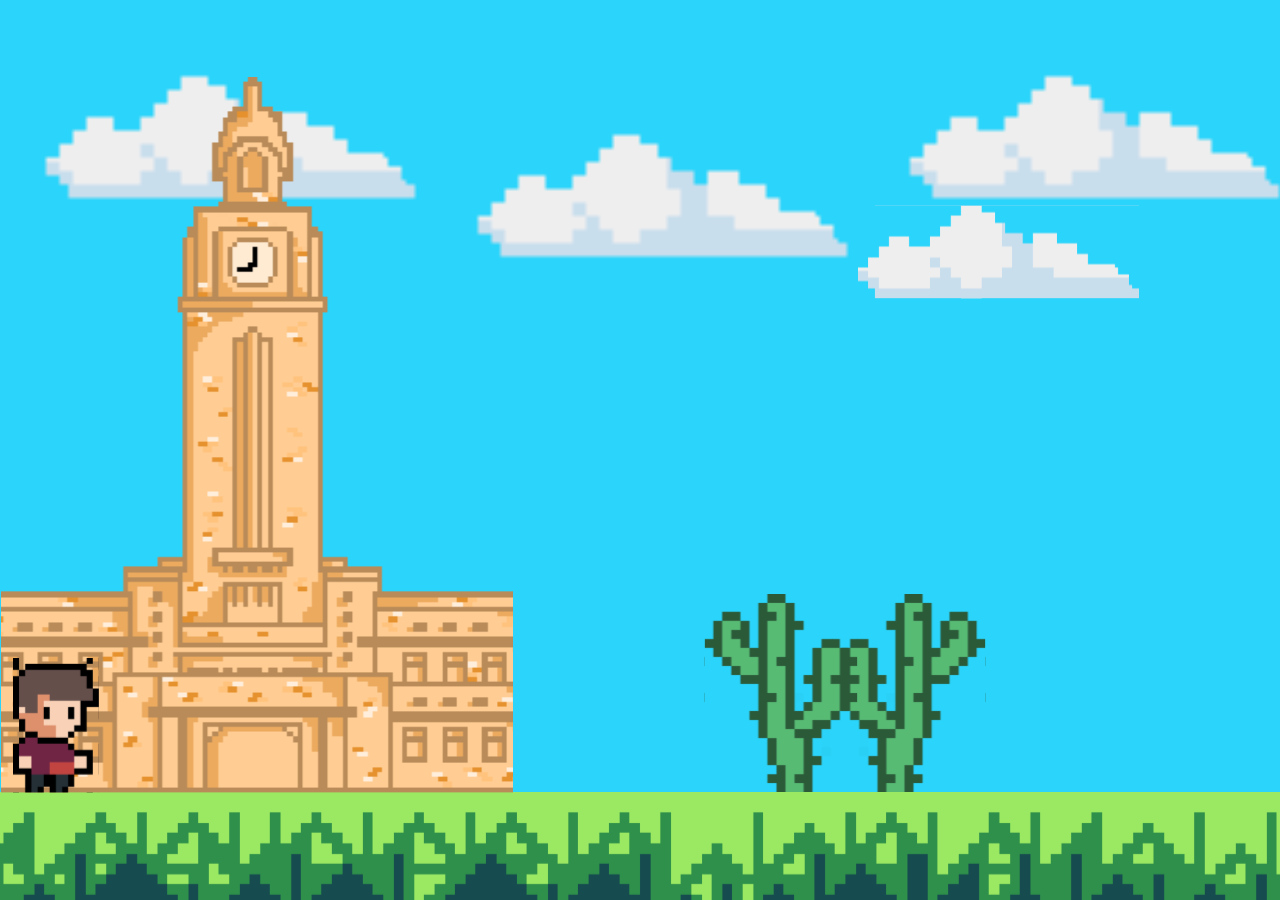
==== devpagemain/index.html @ 6b2ba72b "Add files via upload" ====
<!DOCTYPE html>
<html lang="en">

<head>
    <meta charset="UTF-8">
    <meta http-equiv="X-UA-Compatible" content="IE=edge">
    <meta name="viewport" content="width=device-width, initial-scale=1.0">
    <title>devpage</title>
    <link rel="stylesheet" href="style.css">
    <script src="script.js"></script>
</head>

<body>
    <div class="all">
        <div class="sky"> <img src="sky 1.svg" alt=""></div>
        <div class="grass"> <img src="Layer 4 1.svg" alt=""></div>
        <div class="ct"> <img src="cloctower3 1.svg" alt=""></div>
        <div class="cloud1"> <img src="cloud 1.svg" alt=""></div>
        <div class="cactus1"><img src="cactus2 1.svg" alt=""></div>
        <div class="cactus2"><img src="cactus2 2.svg" alt=""></div>
        <div id="walk">
            <div class="static"> <img src="sprite 1.svg" alt=""></div>
            <div class="walk1"> <img src="walk1 1.svg" alt=""></div>
            <div class="walk2"><img src="walk2 1.svg" alt=""></div>
        </div>

    </div>

</body>
<script src="script.js"></script>
</html>
---- devpagemain/style.css ----
* {
    padding: 0;
    margin: 0;

}

.all {
    height: 100vh;
    width: 100vw;
    overflow: hidden;
    position: absolute;
}

.sky img {
    position: absolute;
    width: 100vw;
    height: 100vh;
    object-fit: cover;
    z-index: 1;
}

.grass img {
    z-index: 2;
    /*grass*/
    position: absolute;
    height: 12vh;
    bottom: 0px;
    width: 100vw;
    object-fit: cover;
}

.ct img {
    z-index: 3;
    position: absolute;
    width: 40vw;
    height: 80vh;
    bottom: 11.5vh;
    left: 1px;
    object-fit: cover;

}

.cloud1 img {
    z-index: 3;
    position: absolute;
    width: 22vw;
    height: 22vh;
    top: 17vh;
    left: 67vw;
}

.cactus1 img {
    z-index: 4;
    position: absolute;
    width: 22vw;
    height: 22vh;
    bottom: 12vh;
    left: 60vw;
}

.cactus2 img {
    z-index: 4;
    position: absolute;
    width: 22vw;
    height: 22vh;
    bottom: 12vh;
    left: 50vw;
}

#walk {
    position: absolute;
    z-index: 5;
    left: 1vw;
    bottom: 11.5vh;

}

.static img {
    position: relative;
    z-index: 5;
    top: 0px;
    left: 0px;

}

.walk1,
.walk2 {
    display: none;
}

.jump {
    animation: jump 0.5s
}

@keyframes jump {
    0% {
        transform: translateY(0px);
    }

    50% {
        transform: translateY(-200px);
    }

    100% {
        transform: translateY(0px);
    }
}
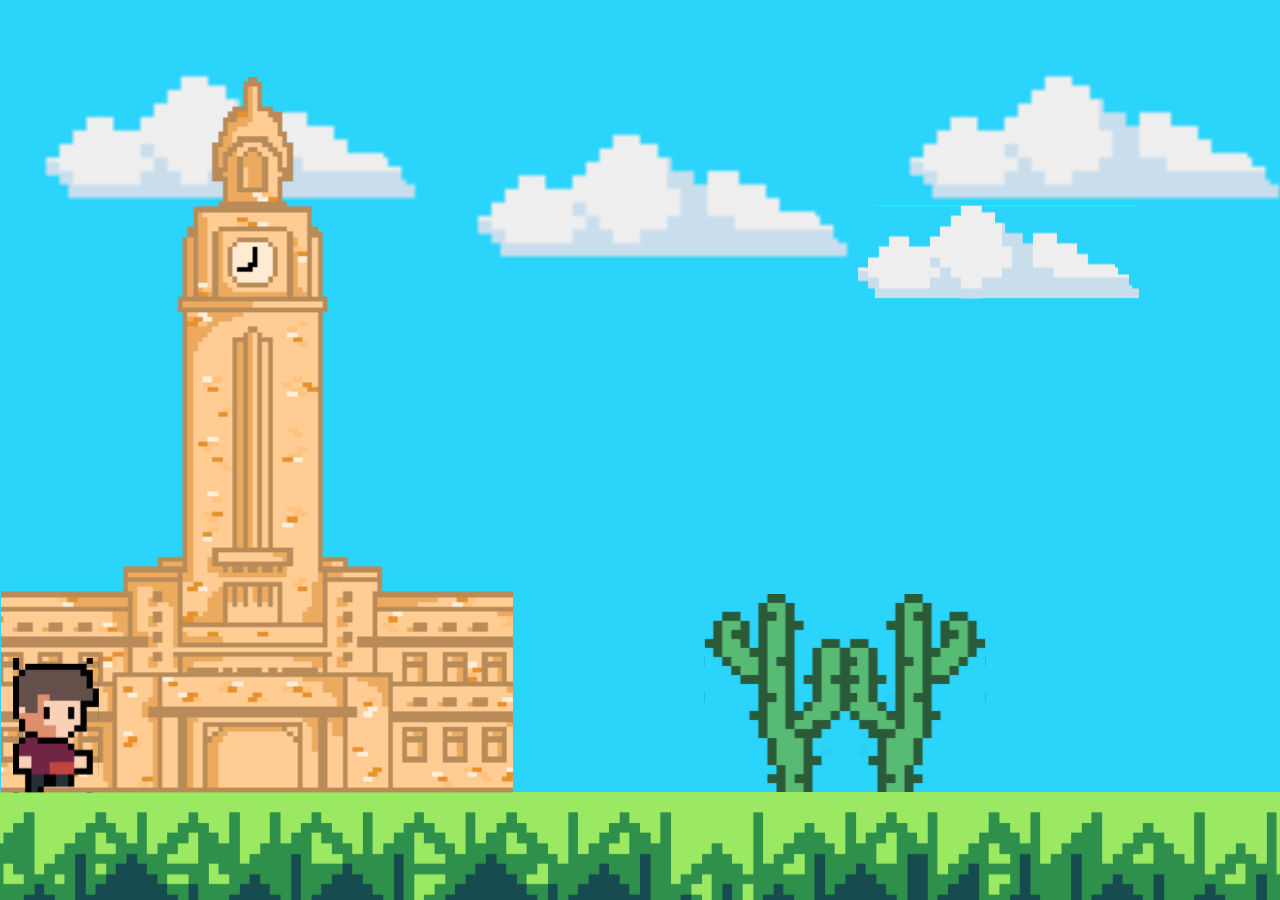
==== commit 0baa5339: "changes" ====
--- a/devpagemain/index.html
+++ b/devpagemain/index.html
@@ -19,13 +19,35 @@
         <div class="cactus1"><img src="cactus2 1.svg" alt=""></div>
         <div class="cactus2"><img src="cactus2 2.svg" alt=""></div>
         <div id="walk">
-            <div class="static"> <img src="sprite 1.svg" alt=""></div>
-            <div class="walk1"> <img src="walk1 1.svg" alt=""></div>
-            <div class="walk2"><img src="walk2 1.svg" alt=""></div>
+            <div id="static"> <img src="sprite 1.svg" alt=""></div>
+            <div id="walk1"> <img src="walk1 1.svg" alt=""></div>
+            <div id="walk2"><img src="walk2 1.svg" alt=""></div>
         </div>
+        <div id="bricks1">
+            <div id="brick1"> <img src="brick 1.svg" alt=""></div>
+            <div id="brickpopped"> <img src="brick_popped 1.svg" alt=""></div>
+        </div>
+        <div id="bricks2">
+            <div id="brick1"> <img src="brick 1.svg" alt=""></div>
+            <div id="brickpopped"> <img src="brick_popped 1.svg" alt=""></div>
+        </div>
+        <div id="bricks3">
+            <div id="brick1"> <img src="brick 1.svg" alt=""></div>
+            <div id="brickpopped"> <img src="brick_popped 1.svg" alt=""></div>
+        </div>
+        <div id="bricks4">
+            <div id="brick1"> <img src="brick 1.svg" alt=""></div>
+            <div id="brickpopped"> <img src="brick_popped 1.svg" alt=""></div>
+        </div>
+        <div id="popupfront"> <img src="popup.svg" alt=""></div>
+        <div id="popupback"> <img src="popup.svg" alt=""></div>
+        <div id="popupvideo"> <img src="popup.svg" alt=""></div>
+        <div id="popupdesign"> <img src="popup.svg" alt=""></div>
+
 
     </div>
 
 </body>
 <script src="script.js"></script>
+
 </html>--- a/devpagemain/style.css
+++ b/devpagemain/style.css
@@ -72,24 +72,133 @@
     z-index: 5;
     left: 1vw;
     bottom: 11.5vh;
-
-}
-
-.static img {
+}
+
+#static img {
     position: relative;
     z-index: 5;
     top: 0px;
     left: 0px;
-
-}
-
-.walk1,
-.walk2 {
+}
+
+#walk1,
+#walk2 {
+    position: relative;
+    z-index: 5;
+    top: 0px;
+    left: 0px;
+
+}
+
+#bricks1,
+#bricks2,
+#bricks3,
+#bricks4 {
+    position: absolute;
+    z-index: 6;
+    bottom: 40vh;
+    /* left: 25vw; */
+    height: 10vh;
+    width: 8vw;
+}
+
+#bricks1 {
+    left: 7vw;
+}
+
+#bricks2 {
+    left: 30vw;
+}
+
+#bricks3 {
+    left: 53vw;
+}
+
+#bricks4 {
+    left: 76vw;
+}
+
+#brickpopped {
     display: none;
 }
 
 .jump {
     animation: jump 0.5s
+}
+
+.walkhidden {
+    display: none;
+}
+
+.seeleft {
+    transform: scaleX(-1);
+}
+
+.seeright {
+    transform: scaleX(1);
+}
+
+#popupfront {
+    position: absolute;
+    z-index: 7;
+    top: 10vh;
+    left: 25vw;
+    height: 100vh;
+    width: 60vw;
+    scale: 0;
+    transition: 1s ease;
+}
+
+#popupfront img {
+    width: 60vw;
+}
+
+#popupback {
+    position: absolute;
+    z-index: 7;
+    top: 10vh;
+    left: 25vw;
+    height: 100vh;
+    width: 60vw;
+    scale: 0;
+    transition: 1s ease;
+
+}
+
+#popupback img {
+    width: 60vw;
+}
+
+#popupvideo {
+    position: absolute;
+    z-index: 7;
+    top: 10vh;
+    left: 25vw;
+    height: 100vh;
+    width: 60vw;
+    scale: 0;
+    transition: 1s ease;
+
+}
+
+#popupvideo img {
+    width: 60vw;
+}
+
+#popupdesign {
+    position: absolute;
+    z-index: 7;
+    top: 10vh;
+    left: 25vw;
+    height: 100vh;
+    width: 60vw;
+    scale: 0;
+    transition: 1s ease;
+
+}
+
+#popupdesign img {
+    width: 60vw;
 }
 
 @keyframes jump {
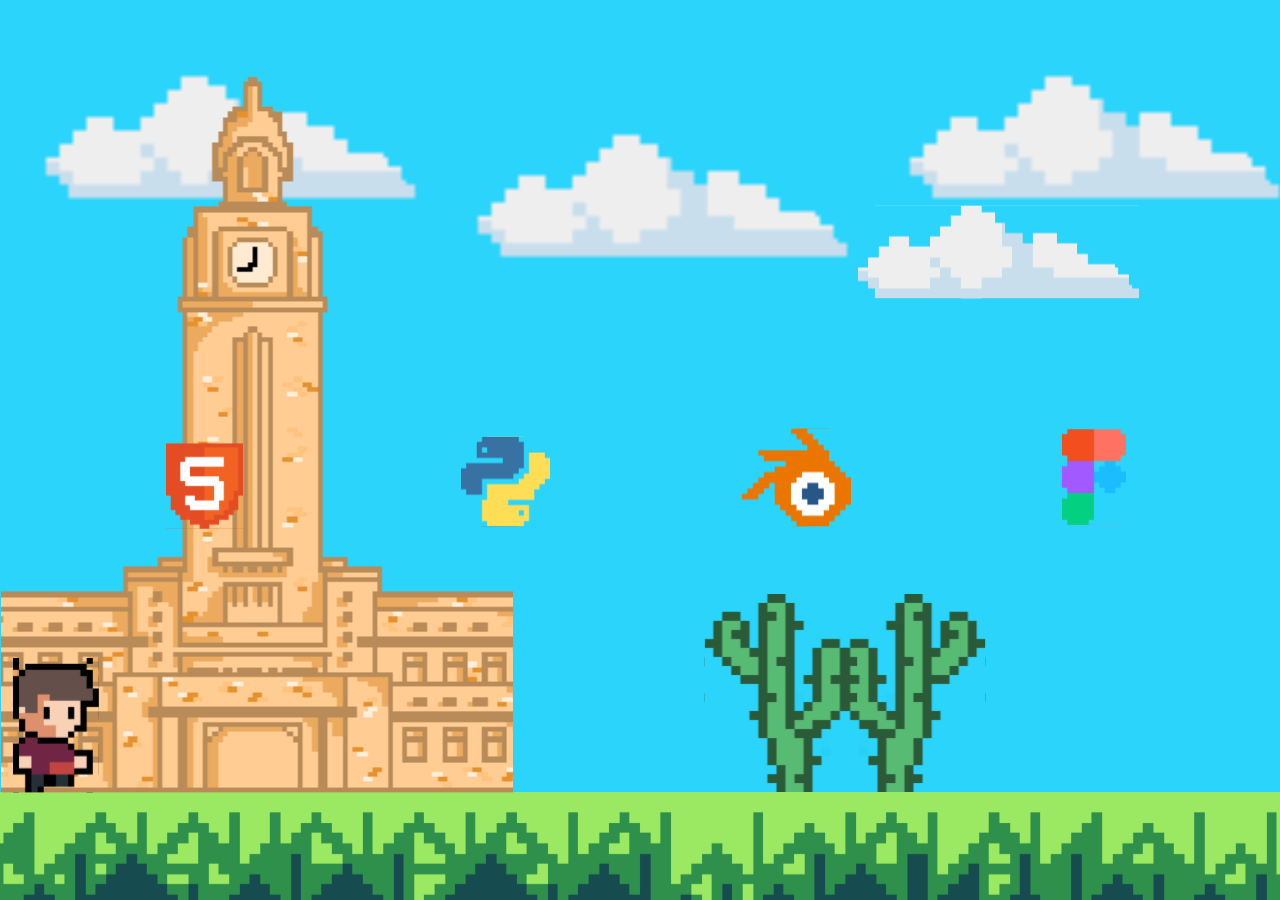
==== commit c47047f9: "changes" ====
--- a/devpagemain/index.html
+++ b/devpagemain/index.html
@@ -24,19 +24,27 @@
             <div id="walk2"><img src="walk2 1.svg" alt=""></div>
         </div>
         <div id="bricks1">
-            <div id="brick1"> <img src="brick 1.svg" alt=""></div>
+            <div id="brick1"> <img src="brick 1.svg" alt="">
+                <div id="icon1"><img src="html1.svg" alt=""></div>
+            </div>
             <div id="brickpopped"> <img src="brick_popped 1.svg" alt=""></div>
         </div>
         <div id="bricks2">
-            <div id="brick1"> <img src="brick 1.svg" alt=""></div>
+            <div id="brick1"> <img src="brick 1.svg" alt="">
+                <div id="icon2"><img src="python1.svg" alt=""></div>
+            </div>
             <div id="brickpopped"> <img src="brick_popped 1.svg" alt=""></div>
         </div>
         <div id="bricks3">
-            <div id="brick1"> <img src="brick 1.svg" alt=""></div>
+            <div id="brick1"> <img src="brick 1.svg" alt="">
+                <div id="icon3"><img src="blender1.svg" alt=""></div>
+            </div>
             <div id="brickpopped"> <img src="brick_popped 1.svg" alt=""></div>
         </div>
         <div id="bricks4">
-            <div id="brick1"> <img src="brick 1.svg" alt=""></div>
+            <div id="brick1"> <img src="brick 1.svg" alt="">
+                <div id="icon4"><img src="figma1.svg" alt=""></div>
+            </div>
             <div id="brickpopped"> <img src="brick_popped 1.svg" alt=""></div>
         </div>
         <div id="popupfront"> <img src="popup.svg" alt=""></div>
--- a/devpagemain/style.css
+++ b/devpagemain/style.css
@@ -69,7 +69,7 @@
 
 #walk {
     position: absolute;
-    z-index: 5;
+    z-index: 10;
     left: 1vw;
     bottom: 11.5vh;
 }
@@ -99,7 +99,7 @@
     bottom: 40vh;
     /* left: 25vw; */
     height: 10vh;
-    width: 8vw;
+    width: 15vw;
 }
 
 #bricks1 {
@@ -122,10 +122,49 @@
     display: none;
 }
 
+#icon1 img{
+    height: 18vh;
+    width: 6vw;
+    bottom: -3vh;
+    position: absolute;
+    left: 6vw;
+    z-index: 15;
+}
+
+#icon2 img{
+    height: 23vh;
+    width: 7vw;
+    bottom: -5vh;
+    position: absolute;
+    left: 6vw;
+    z-index: 15;
+}
+
+#icon3 img{
+    height: 31vh;
+    width: 8.5vw;
+    bottom: -8.5vh;
+    position: absolute;
+    left: 5vw;
+    z-index: 15;
+}
+
+#icon4 img{
+    height: 20vh;
+    width: 5vw;
+    bottom: -3vh;
+    position: absolute;
+    left: 7vw;
+    z-index: 15;
+}
 .jump {
     animation: jump 0.5s
 }
 
+.iconjump{
+    animation: iconjump 0.5s;
+}
+
 .walkhidden {
     display: none;
 }
@@ -213,4 +252,18 @@
     100% {
         transform: translateY(0px);
     }
+}
+
+@keyframes iconjump{
+    0% {
+        transform: translateY(0px);
+    }
+
+    50% {
+        transform: translateY(-200px);
+    }
+
+    100% {
+        transform: translateY(0px);
+    }
 }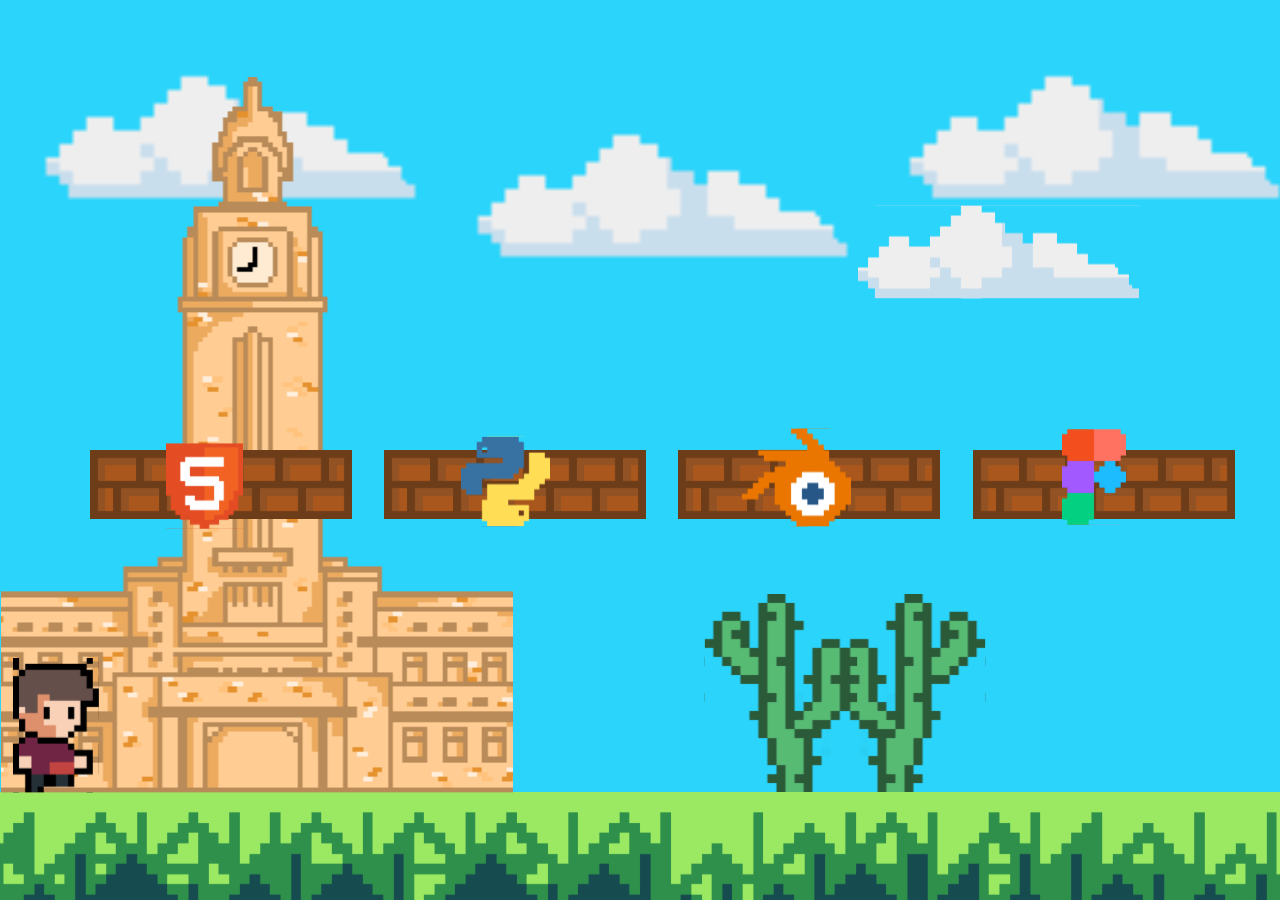
==== commit 05ef60da: "responsiveness add" ====
--- a/devpagemain/index.html
+++ b/devpagemain/index.html
@@ -25,32 +25,32 @@
         </div>
         <div id="bricks1">
             <div id="brick1"> <img src="brick 1.svg" alt="">
-                <div id="icon1"><img src="html1.svg" alt=""></div>
+                <div id="icon1"><img id="htmllogo" src="html1.svg" alt=""></div>
             </div>
             <div id="brickpopped"> <img src="brick_popped 1.svg" alt=""></div>
         </div>
         <div id="bricks2">
             <div id="brick1"> <img src="brick 1.svg" alt="">
-                <div id="icon2"><img src="python1.svg" alt=""></div>
+                <div id="icon2"><img id="pythonlogo" src="python1.svg" alt=""></div>
             </div>
             <div id="brickpopped"> <img src="brick_popped 1.svg" alt=""></div>
         </div>
         <div id="bricks3">
             <div id="brick1"> <img src="brick 1.svg" alt="">
-                <div id="icon3"><img src="blender1.svg" alt=""></div>
+                <div id="icon3"><img id="blenderlogo" src="blender1.svg" alt=""></div>
             </div>
             <div id="brickpopped"> <img src="brick_popped 1.svg" alt=""></div>
         </div>
         <div id="bricks4">
             <div id="brick1"> <img src="brick 1.svg" alt="">
-                <div id="icon4"><img src="figma1.svg" alt=""></div>
+                <div id="icon4"><img id="figmalogo" src="figma1.svg" alt=""></div>
             </div>
             <div id="brickpopped"> <img src="brick_popped 1.svg" alt=""></div>
         </div>
-        <div id="popupfront"> <img src="popup.svg" alt=""></div>
-        <div id="popupback"> <img src="popup.svg" alt=""></div>
-        <div id="popupvideo"> <img src="popup.svg" alt=""></div>
-        <div id="popupdesign"> <img src="popup.svg" alt=""></div>
+        <div id="popupfront"> <img id="popupfrontimg" src="Rectangle 39464.svg" alt=""></div>
+        <div id="popupback"> <img id="popupbackimg" src="Rectangle 39464.svg" alt=""></div>
+        <div id="popupvideo"> <img id="popupvideoimg" src="Rectangle 39464.svg" alt=""></div>
+        <div id="popupdesign"> <img id="popupdesignimg" src="Rectangle 39464.svg" alt=""></div>
 
 
     </div>
--- a/devpagemain/style.css
+++ b/devpagemain/style.css
@@ -179,7 +179,7 @@
 
 #popupfront {
     position: absolute;
-    z-index: 7;
+    z-index: 70;
     top: 10vh;
     left: 25vw;
     height: 100vh;
@@ -194,7 +194,7 @@
 
 #popupback {
     position: absolute;
-    z-index: 7;
+    z-index: 70;
     top: 10vh;
     left: 25vw;
     height: 100vh;
@@ -210,7 +210,7 @@
 
 #popupvideo {
     position: absolute;
-    z-index: 7;
+    z-index: 70;
     top: 10vh;
     left: 25vw;
     height: 100vh;
@@ -226,7 +226,7 @@
 
 #popupdesign {
     position: absolute;
-    z-index: 7;
+    z-index: 70;
     top: 10vh;
     left: 25vw;
     height: 100vh;
